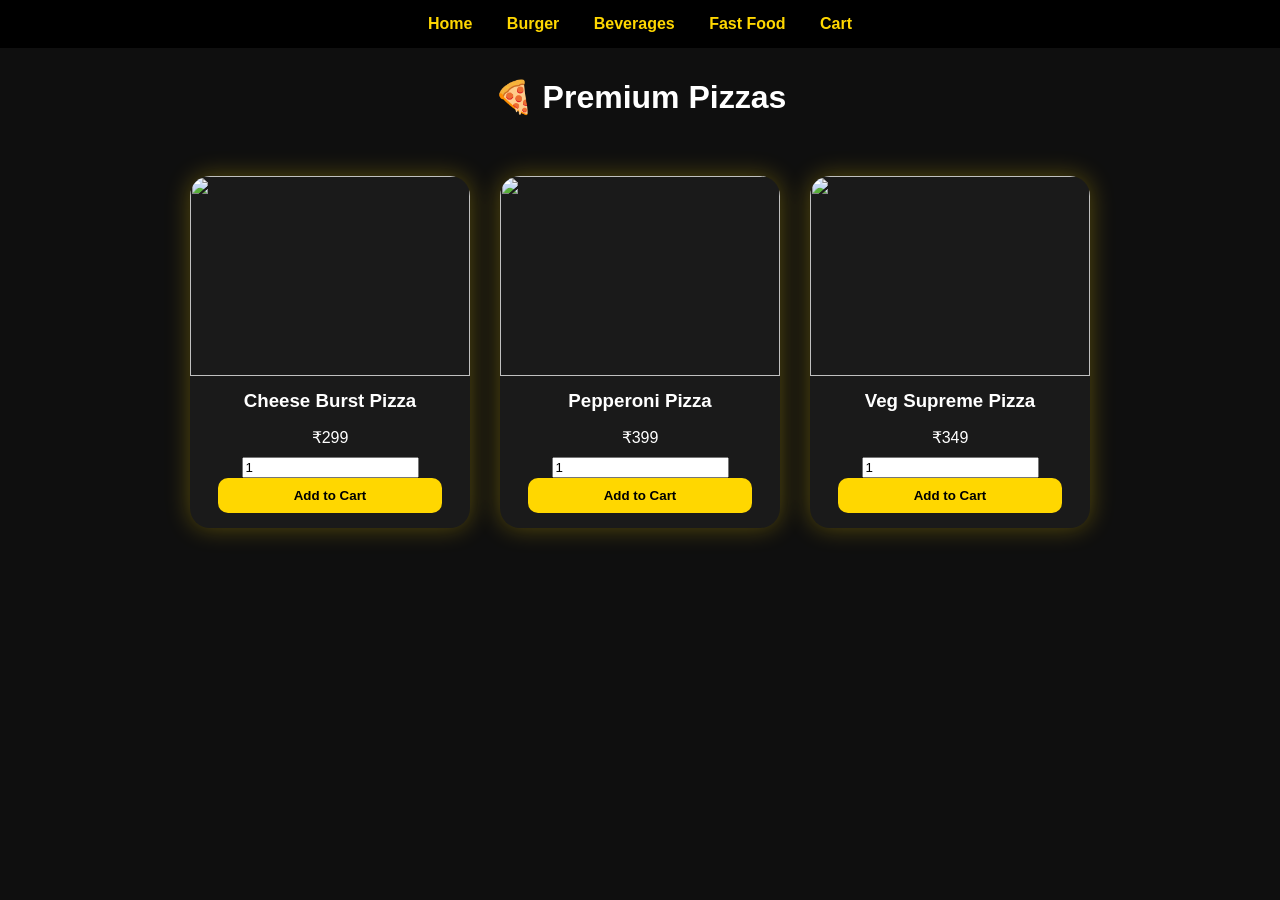
==== pizza.html @ c6108898 "Add pizza.html for premium pizza offerings" ====
<!DOCTYPE html>
<html>
<head>
  <title>Pizza - Royal Premium Bakery</title>
  <link rel="stylesheet" href="style.css">
</head>
<body>

<nav>
  <a href="index.html">Home</a>
  <a href="burger.html">Burger</a>
  <a href="beverages.html">Beverages</a>
  <a href="fastfood.html">Fast Food</a>
  <a href="cart.html">Cart</a>
</nav>

<h1>🍕 Premium Pizzas</h1>

<div class="container">

  <div class="card">
    <img src="https://images.unsplash.com/photo-1601924582975-7e6c0d6c6b7a">
    <h3>Cheese Burst Pizza</h3>
    <p>₹299</p>
    <input type="number" id="p1" value="1" min="1">
    <button onclick="addToCart('Cheese Burst Pizza',299,'p1')">
      Add to Cart
    </button>
  </div>

  <div class="card">
    <img src="https://images.unsplash.com/photo-1548365328-8b849e9b1f0d">
    <h3>Pepperoni Pizza</h3>
    <p>₹399</p>
    <input type="number" id="p2" value="1" min="1">
    <button onclick="addToCart('Pepperoni Pizza',399,'p2')">
      Add to Cart
    </button>
  </div>

  <div class="card">
    <img src="https://images.unsplash.com/photo-1594007654729-407eedc4be65">
    <h3>Veg Supreme Pizza</h3>
    <p>₹349</p>
    <input type="number" id="p3" value="1" min="1">
    <button onclick="addToCart('Veg Supreme Pizza',349,'p3')">
      Add to Cart
    </button>
  </div>

</div>

<script src="script.js"></script>

</body>
</html>
---- style.css ----
body{
  margin:0;
  font-family:'Poppins',sans-serif;
  background:#0f0f0f;
  color:white;
}

nav{
  background:#000;
  padding:15px;
  text-align:center;
  position:sticky;
  top:0;
}

nav a{
  color:gold;
  margin:0 15px;
  text-decoration:none;
  font-weight:bold;
  transition:0.3s;
}

nav a:hover{
  color:white;
}

h1{
  text-align:center;
  margin:30px 0;
  font-size:32px;
}

.container{
  display:flex;
  flex-wrap:wrap;
  justify-content:center;
  gap:30px;
  padding:30px;
}

.card{
  background:#1a1a1a;
  width:280px;
  border-radius:20px;
  overflow:hidden;
  box-shadow:0 0 25px rgba(255,215,0,0.3);
  transition:0.3s;
  text-align:center;
}

.card:hover{
  transform:scale(1.05);
}

.card img{
  width:100%;
  height:200px;
  object-fit:cover;
}

.card h3{
  margin:10px 0 5px 0;
}

.card p{
  margin-bottom:10px;
}

button{
  padding:10px;
  border:none;
  background:gold;
  font-weight:bold;
  cursor:pointer;
  width:80%;
  margin-bottom:15px;
  border-radius:10px;
  transition:0.3s;
}

button:hover{
  background:white;
}
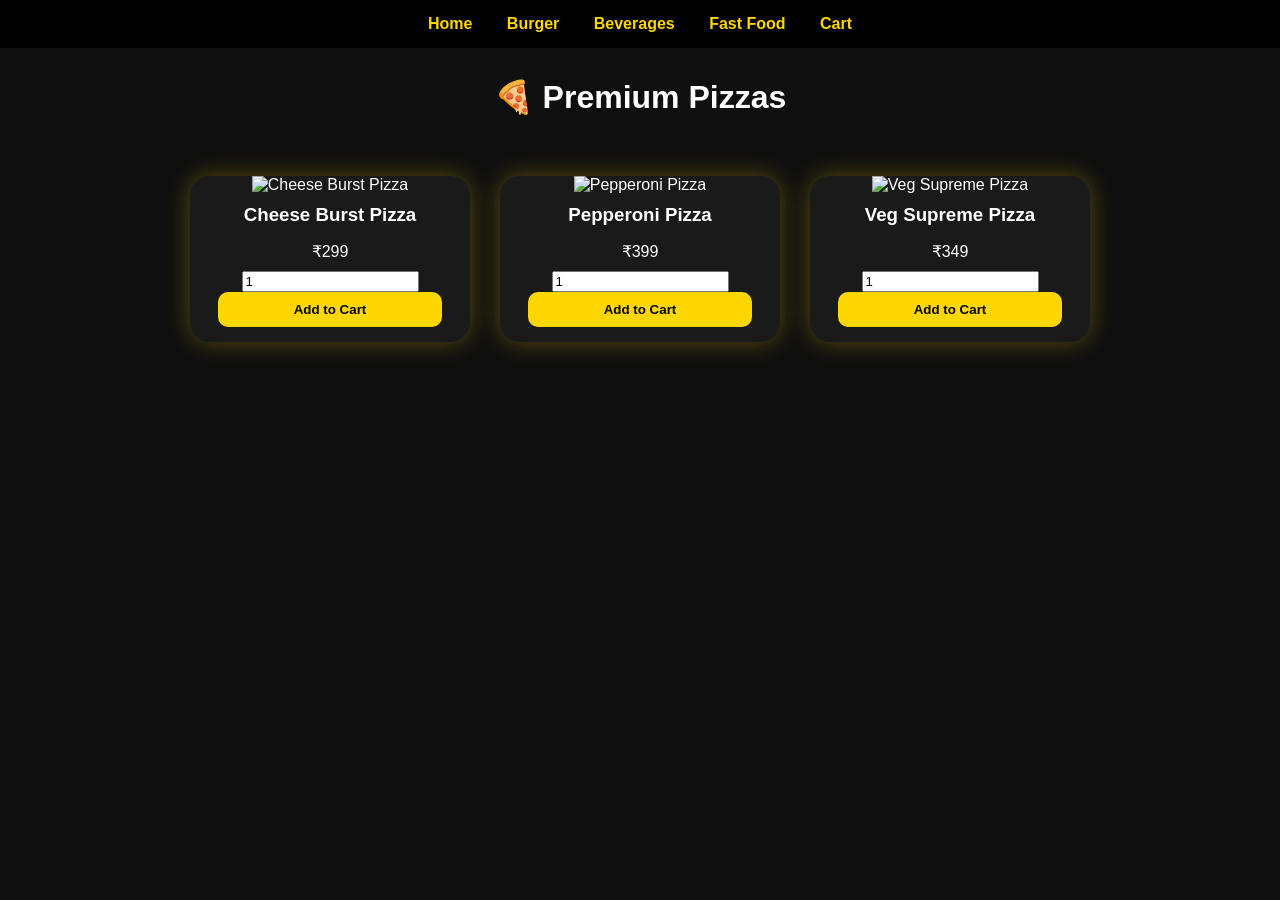
==== commit c37d2120: "Update pizza images and price formatting" ====
--- a/pizza.html
+++ b/pizza.html
@@ -14,14 +14,16 @@
   <a href="cart.html">Cart</a>
 </nav>
 
-<h1>🍕 Premium Pizzas</h1>
+<section class="page-title">
+  <h1>🍕 Premium Pizzas</h1>
+</section>
 
 <div class="container">
 
   <div class="card">
-    <img src="https://images.unsplash.com/photo-1601924582975-7e6c0d6c6b7a">
+    <img src="https://images.unsplash.com/photo-1513104890138-7c749659a591?auto=format&fit=crop&w=800&q=80" alt="Cheese Burst Pizza">
     <h3>Cheese Burst Pizza</h3>
-    <p>₹299</p>
+    <p class="price">₹299</p>
     <input type="number" id="p1" value="1" min="1">
     <button onclick="addToCart('Cheese Burst Pizza',299,'p1')">
       Add to Cart
@@ -29,9 +31,9 @@
   </div>
 
   <div class="card">
-    <img src="https://images.unsplash.com/photo-1548365328-8b849e9b1f0d">
+    <img src="https://images.unsplash.com/photo-1548365328-8b849e9b1f0d?auto=format&fit=crop&w=800&q=80" alt="Pepperoni Pizza">
     <h3>Pepperoni Pizza</h3>
-    <p>₹399</p>
+    <p class="price">₹399</p>
     <input type="number" id="p2" value="1" min="1">
     <button onclick="addToCart('Pepperoni Pizza',399,'p2')">
       Add to Cart
@@ -39,9 +41,9 @@
   </div>
 
   <div class="card">
-    <img src="https://images.unsplash.com/photo-1594007654729-407eedc4be65">
+    <img src="https://images.unsplash.com/photo-1594007654729-407eedc4be65?auto=format&fit=crop&w=800&q=80" alt="Veg Supreme Pizza">
     <h3>Veg Supreme Pizza</h3>
-    <p>₹349</p>
+    <p class="price">₹349</p>
     <input type="number" id="p3" value="1" min="1">
     <button onclick="addToCart('Veg Supreme Pizza',349,'p3')">
       Add to Cart
